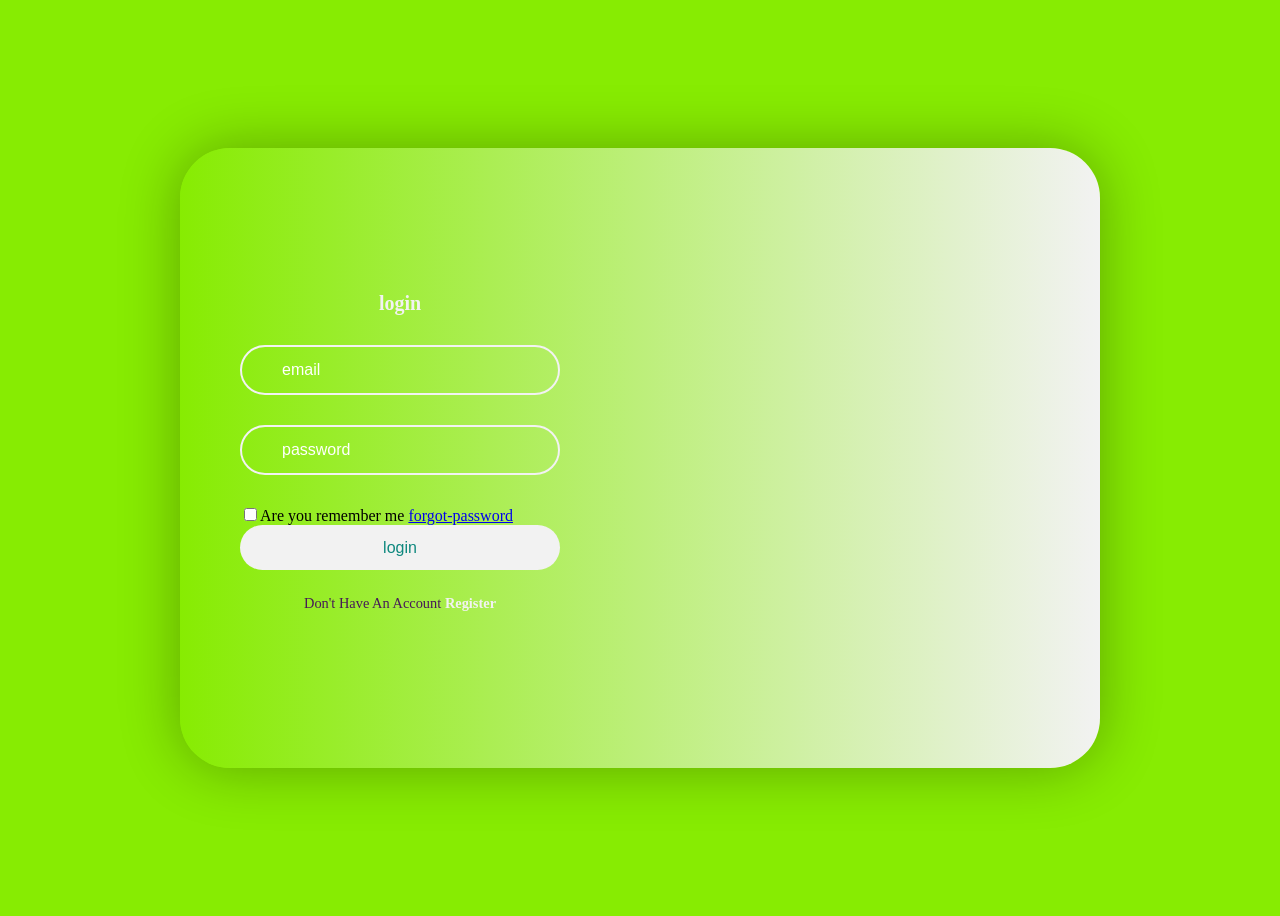
==== index.html @ 1cc5f58d "initial portfolio" ====
<html lang="en">
<head>
    <meta charset="UTF-8">
    <meta name="viewport" content="width=device-width, initial-scale=1.0">
    <meta http-equiv="X-UA-compatible" content="ie=edge">
    <title>form</title>
    <link rel="stylesheet" href="style.css">
    <link href='https://unpkg.com/boxicons@2.1.4/css/boxicons.min.css' rel="stylesheet">
</head>
<body>
   <div class="wrapper">
    <div class=" form-wrapper login">
    <form action=""> 
        <h1>login</h1>
        <div class="input-box">
            <span class="icon">
                <ion-icon name="mail"></ion-icon>
            </span>
            <input type="email" placeholder="email" required>
        </div>
         <div class="input-box">
            <span class="icon">
              <ion-icon name="lock-closed"></ion-icon>
                            </span>
            <input type="password" placeholder="password" required>
        </div>
        <div class="forgot-pass">
            <input type="checkbox">Are you remember me
            <a href="reset.html">     forgot-password</a>
        </div>
        <button type="submit" class="btn">login</button>
        <div class="register-link"> 
            <p>Don't Have An Account  <a href="#" onclick=" registerActive()">Register</a></p>
        </div>
    </form>
    </div>
    <div class="form-wrapper Register">
    <form action=""> 
        <h1>REGISTRATION</h1>
          <div class="input-box">
            <span class="icon">
                <ion-icon name="person"></ion-icon>
            </span>
            <input type="text" placeholder="full name" required>
        </div>

        <div class="input-box">
            <span class="icon">
                <ion-icon name="mail"></ion-icon>
            </span>
            <input type="email" placeholder="email" required>
        </div>
         <div class="input-box">
            <span class="icon">
              <ion-icon name="lock-closed"></ion-icon>
                            </span>
            <input type="password" placeholder="password" required>
        </div>

        <button type="submit" class="btn">Register</button>
        <div class="register-link"> 
            <p> Allredy I Have An Account <a href="#" onclick=" loginActive()">login</a></p>
           <abbr title="writen by sami ">@copywrite</abbr>
           
     </div>
   </form>
   </div>
   </div>
    <script src="script.js"></script>
</body>
</html>
---- style.css ----
@import url("https://fonts.googleapis.com/css2?family=poppins:wght@300,400,500,600,700,800,900&display=swap");
. {
    margin: 0;
    padding: 0;
    box-sizing: border-box;
    font-family:"poppins",sans-serif;
}
body {
    display: flex;
    justify-content: center;
align-items: center;
min-height: 100vh;
background: rgb(135, 236, 2);
background-size: cover;
background-position: center;
}

   .wrapper {
    position: relative;
    width: 800px;
    height: 500px;
    background: linear-gradient(90deg,rgb(135, 236, 2),#f2f2f2);
    border-radius: 50px;
    box-shadow: 0 0 60px rgba(0, 0, 0, 0.3);
    padding: 60px;
    display: -webkit-flex;
    align-items: center;
    overflow: hidden;
   }
.form-wrapper {
    z-index: 2;
}
.wrapper .form-wrapper.login {
   display: -moz-box;
}
.wrapper .form-wrapper.Register {
    position: absolute;
    margin-top: 15px;
transform: translateX(-400px);
transition: .7s ease-in-out;
}
.wrapper .form-wrapper.login {
transform: .7s ease-in-out;
transition-delay: .7s;

}

.wrapper.active .form-wrapper.Register {
    transition-delay: .7s;
    transform: translateX(0);
}
.wrapper.active .form-wrapper.login {
    transition-delay: 0s;
    transform: translateX(-400px);
}
 h1 {
    font-size: 20px;
    text-align: center;
    color: #f2f2f2;
}
 .input-box {
    position: relative;
    width: 320px;
    margin: 30px 0;
}
.input-box input{
     width: 100%;
    height: 50px;
    background-color: transparent;
    border: 2px solid #f2f2f2;
    outline: none;
    border-radius: 40px;
    font-size: 1em;
    color: #f2f2f2;
    padding: 0 20px 0 40px;
}
.input-box input::placeholder {
    color: #fff;
}
.input-box .icon {
    position: absolute;
    right: 20px;
    top: 50%;
    transform: translateY(-50%);
    font-size: 20px;

}
.remember-forgot {
    display: flex;
    justify-content: space-between;
    font-size: 14.5px;
    margin: -15px 0 15px;
}
.remember-forgot .input {
    accent-color: #fff;
    margin-right: 3px;
}
.remember-forgot a {
    color: #fff;
    text-decoration: none;
}
.remember-forgot a:hover {
    text-decoration: underline;

}
.btn {
      width: 100%;
    height: 45px;
    background: #f2f2f2;
    border: none;
    outline: none;
    border-radius: 40px;
    cursor: pointer;
    font-size: 1em;
    color: #0e887e;
    font-weight: 500;


}
  .register-link {
 font-size: .9em;
    text-align: center;
    margin: 25px 0;

 }
 .register-link p {
color: #471a57;
}
.register-link p a {
 color: #f2f2f2;
    text-decoration: none;
    font-weight: 600;

}
.register-link p a:hover {
    text-decoration: underline;
}
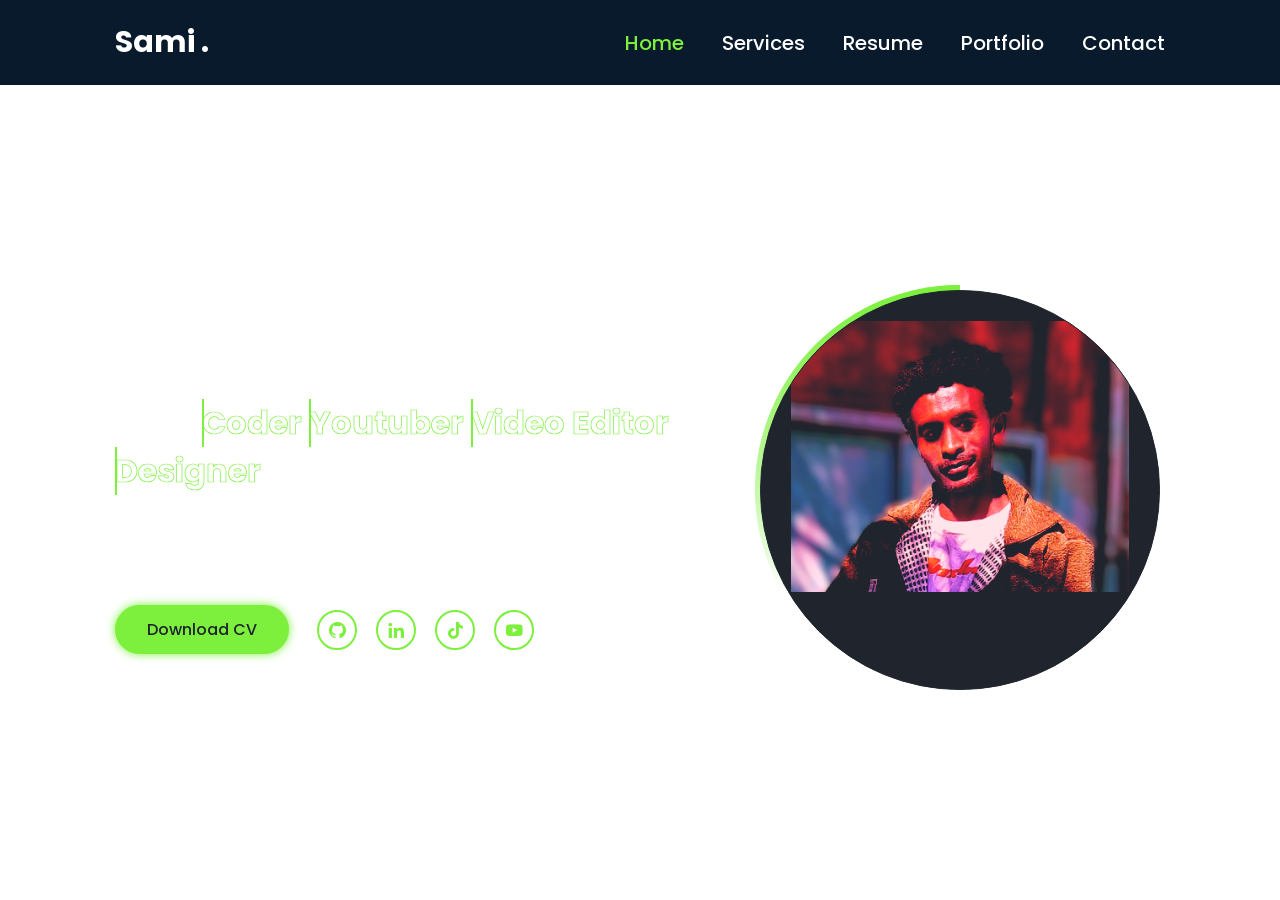
==== commit 6f3da03a: "move website files to repository" ====
--- a/index.html
+++ b/index.html
@@ -1,71 +1,493 @@
+<!DOCTYPE html>
 <html lang="en">
-<head>
-    <meta charset="UTF-8">
-    <meta name="viewport" content="width=device-width, initial-scale=1.0">
-    <meta http-equiv="X-UA-compatible" content="ie=edge">
-    <title>form</title>
-    <link rel="stylesheet" href="style.css">
-    <link href='https://unpkg.com/boxicons@2.1.4/css/boxicons.min.css' rel="stylesheet">
-</head>
-<body>
-   <div class="wrapper">
-    <div class=" form-wrapper login">
-    <form action=""> 
-        <h1>login</h1>
-        <div class="input-box">
-            <span class="icon">
-                <ion-icon name="mail"></ion-icon>
-            </span>
-            <input type="email" placeholder="email" required>
+    <head>
+        <meta charset="utf-8">
+        <meta http-equiv="X-UA-Compatabile" content="IE=edge">
+        <meta name="viewport" content="width=device-width, initial-scale=1.0"> 
+        <title>complete portfolio</title>
+        <link href='https://unpkg.com/boxicons@2.1.4/css/boxicons.min.css' rel='stylesheet'>
+        <link rel="stylesheet" href="final.css">
+
+         <link
+      rel="stylesheet"
+      href="https://unpkg.com/boxicons@2.1.4/css/boxicons.min.css"
+      />
+    </head>
+     <body>
+      
+        <header class="active">
+            <a href="#" class="logo">Sami .</a>
+            <i class='bx bx-menu' id="menu-icon"></i>
+            <nav>
+                <a href="#" class="active">Home</a>
+                 <a href="#">Services</a>
+                 <a href="#">Resume</a>
+                 <a href="#">Portfolio</a>
+                   <a href="#">Contact</a> 
+            </nav>
+        </header>
+        <!--bars background -->
+        <div class="bars-box">
+          <div class="bar" style="--i:6;"></div>
+          <div class="bar" style="--i:5;"></div> 
+          <div class="bar" style="--i:4;"></div> 
+          <div class="bar" style="--i:3;"></div> 
+          <div class="bar" style="--i:2;"></div>
+          <div class="bar" style="--i:1;"></div>    
         </div>
-         <div class="input-box">
-            <span class="icon">
-              <ion-icon name="lock-closed"></ion-icon>
-                            </span>
-            <input type="password" placeholder="password" required>
-        </div>
-        <div class="forgot-pass">
-            <input type="checkbox">Are you remember me
-            <a href="reset.html">     forgot-password</a>
-        </div>
-        <button type="submit" class="btn">login</button>
-        <div class="register-link"> 
-            <p>Don't Have An Account  <a href="#" onclick=" registerActive()">Register</a></p>
-        </div>
-    </form>
-    </div>
-    <div class="form-wrapper Register">
-    <form action=""> 
-        <h1>REGISTRATION</h1>
-          <div class="input-box">
-            <span class="icon">
-                <ion-icon name="person"></ion-icon>
-            </span>
-            <input type="text" placeholder="full name" required>
-        </div>
-
-        <div class="input-box">
-            <span class="icon">
-                <ion-icon name="mail"></ion-icon>
-            </span>
-            <input type="email" placeholder="email" required>
-        </div>
-         <div class="input-box">
-            <span class="icon">
-              <ion-icon name="lock-closed"></ion-icon>
-                            </span>
-            <input type="password" placeholder="password" required>
-        </div>
-
-        <button type="submit" class="btn">Register</button>
-        <div class="register-link"> 
-            <p> Allredy I Have An Account <a href="#" onclick=" loginActive()">login</a></p>
-           <abbr title="writen by sami ">@copywrite</abbr>
-           
-     </div>
-   </form>
-   </div>
-   </div>
-    <script src="script.js"></script>
-</body>
+
+        <!-- home section --->
+
+         <section class="home active">
+           <div class="home-detail">
+            <h1>SAMUEL SOLOMON</h1>
+            <h2>I'm a 
+                 <span style="--i:4;" data-text="Coder">Coder</span>
+                 <span style="--i:3;" data-text="Youtuber">Youtuber</span>
+                 <span style="--i:2;" data-text="Video Editor">Video Editor</span>
+                 <span style="--i:1;" data-text="Designer">Designer</span>
+            </h2>
+            <p> I Design and Build simple, clear, and user friendly
+                 websites using modern web technologies. 
+               I am passionate about learning web Development and improving
+                 my Skill by creating real projects.
+            </p> 
+
+            <!--botton section-->
+
+            <div class="btn-form">
+                <a href="#" class="btn">Download CV</a>
+             <div class="form">
+                <a href="github.com"><i class='bx bxl-github'></i></a>
+                <a href="#"><i class='bx bxl-linkedin'></i></a>
+                <a href="https://www.tiktok.com/@samitech37"><i class='bx bxl-tiktok'></i></a>
+                <a href="#"><i class='bx bxl-youtube'></i></a>
+            </div>
+           </div> 
+           </div>
+
+           <div class="home-img">
+            <div class="img-box">
+                <div class="img-item">
+                    <img src="my profile photo.png" alt="">
+                        
+                </div>
+            </div>
+           </div>
+         </section>
+
+         <!--services section-->
+         <section class="Services">
+         <h2 class="heading"> My <span>Services</span></h2>
+         <div class="services-container">
+            <div class="services-box">
+                <div class="icon">
+                    <i class='bx bx-code-alt'></i>
+                <a href="#"><i class="bx bx-arrow-back"></i></a>
+                </div>
+                <h3>Web Development</h3>
+                <p> I am a passionate web Developer and Frontend Developer focused on
+          building clean and user friendly websites. <br> I enjoy learning new
+          technologies every day and i improve my coding Skill day to day
+                </p>
+            </div>
+
+            <div class="services-box">
+                <div class="icon">
+                    <i class="bx bxs-paint"></i>
+                    <a href="#"><i class="bx bx-arrow-back"></i></a>
+                </div>
+                <h3>UI/UX Design</h3>
+                <p> I am a passionate UI/UX focused on
+          building clean and user friendly websites. <br> I enjoy learning new
+          technologies every day and i improve my coding Skill day to day
+                </p>
+            </div>
+
+              <div class="services-box">
+                <div class="icon">
+                    <i class="bx bx-palette"></i>
+                    <a href="#"><i class="bx bx-arrow-back"></i></a>
+                </div>
+                <h3>Graphic Design</h3>
+                <p> I am a passionate Graphic Design focused on
+          building clean and user friendly websites. <br> I enjoy learning new
+          technologies every day and i improve my coding Skill day to day
+                </p>
+            </div>
+              <div class="services-box">
+                <div class="icon">
+                    <i class="bx bx-trending-up"></i>
+                    <a href="#"><i class="bx bx-arrow-back"></i></a>
+                </div>
+                <h3>SEO</h3>
+                <p> I am a passionate On new focused on
+          building clean and user friendly websites. <br> I enjoy learning new
+          technologies every day and i improve my coding Skill day to day
+                </p>
+            </div>
+              <div class="services-box">
+                <div class="icon">
+                    <i class="bx bxs-slideshow"></i>
+                    <a href="#"><i class="bx bx-arrow-back"></i></a>
+                </div>
+                <h3>Video Editing</h3>
+                <p> I am a passionate with in best video editor focused on
+          building clean and user friendly websites. <br> I enjoy learning new
+          technologies every day and i improve my coding Skill day to day
+                </p>
+            </div>
+              <div class="services-box">
+                <div class="icon">
+                    <i class="bx bx-camera"></i>
+                    <a href="#"><i class="bx bx-arrow-back"></i></a>
+                </div>
+                <h3>Photography</h3>
+                <p> I am a passionate by photo grapher focused on
+          building clean and user friendly websites. <br> I enjoy learning new
+          technologies every day and i improve my coding Skill day to day
+                </p>
+            </div>
+
+         </div>
+         </section>
+         <!--resume section-->
+         <section class="Resume">
+            <div class="resume-container">
+                <div class="resume-box">
+                    <h2>Wy Hire Me</h2>
+                    <p>----------===================
+                        -------------===================
+                    </p>
+                    <button class="resume-btn active">Experience</button>
+                     <button class="resume-btn">Education</button>
+                      <button class="resume-btn">Skills</button>
+                       <button class="resume-btn">About Me</button>
+                </div>
+
+                <div class="resume-box">
+                    <div class="resume-detail Experience active">
+                        <h2 class="heading">My <span>Experience</span></h2>
+                        <p class="desc">((((((((((((((((((((((((((((((((((((((((((((</p>
+                        <div class="resume-list">
+                            <div class="resume-item">
+                                <p class="year">2016-present</p>
+                                <h3>Frontend Developer</h3>
+                                <p class="company">Abc corp</p>
+                                <p> I am a passionate web Developer and Frontend Developer focused on
+                                       building clean and user friendly websites. 
+                                    I enjoy learning new technologies every day and i improve my coding Skill day to day</p>
+                            </div>
+
+                             <div class="resume-item">
+                                <p class="year">2017-2018</p>
+                                <h3>Full Stack Developer</h3>
+                                <p class="company">Google/p>
+                                <p>@@@@@@@@@@@@@@@@@@@@@@@@@@@@@@@@@@@</p>
+                            </div>
+
+                             <div class="resume-item">
+                                <p class="year">2018-present</p>
+                                <h3>Backend Developer</h3>
+                                <p class="company">youtube</p>
+                                <p>@@@@@@@@@@@@@@@@@@@@@@@@@@@@@@@@@@@</p>
+                            </div>
+
+                             <div class="resume-item">
+                                <p class="year">2017-2018</p>
+                                <h3>UI/UX Designer</h3>
+                                <p class="company">Abc inc</p>
+                                <p>@@@@@@@@@@@@@@@@@@@@@@@@@@@@@@@@@@@</p>
+                            </div>
+
+                             <div class="resume-item">
+                                <p class="year">2017-present</p>
+                                <h3>Video Editor</h3>
+                                <p class="company">youtube</p>
+                                <p>@@@@@@@@@@@@@@@@@@@@@@@@@@@@@@@@@@@</p>
+                            </div>
+                        </div>
+                    </div>
+
+                     <div class="resume-detail Education">
+                        <h2 class="heading">My <span>Education</span></h2>
+                        <p class="desc">((((((((((((((((((((((((((((((((((((((((((((</p>
+                        <div class="resume-list">
+                            <div class="resume-item">
+                                <p class="year">2017</p>
+                                <h3>Programming Course</h3>
+                                <p class="company">Dire dawa University</p>
+                                <p>#########################################</p>
+                            </div>
+                             <div class="resume-item">
+                                <p class="year">2017</p>
+                                <h3>Web Development bootcamp</h3>
+                                <p class="company">Online Course</p>
+                                <p>#########################################</p>
+                            </div>
+                             <div class="resume-item">
+                                <p class="year">2018</p>
+                                <h3>Certified Programming</h3>
+                                <p class="company">Online Course</p>
+                                <p>#########################################</p>
+                            </div>
+                             <div class="resume-item">
+                                <p class="year">2015-present</p>
+                                <h3>Bachelor of Softwere Enginering</h3>
+                                <p class="company">Dire dawa University</p>
+                                <p>#########################################</p>
+                            </div>
+                        </div>
+                    </div>
+                     <div class="resume-detail Skills">
+                        <h2 class="heading">My <span>Skills</span></h2>
+                        <p class="desc">((((((((((((((((((((((((((((((((((((((((((((</p>
+                        <div class="resume-list">
+                            <div class="resume-item">
+                                  <i class="bx bxl-html5"></i>
+                                <span>HTML</span>
+                            </div>
+                            <div class="resume-item">
+                                <i class='bx bxl-css3'></i>
+                                <span>CSS</span>
+                            </div>
+                            <div class="resume-item">
+                                 <i class="bx bxl-javascript"></i>
+                                <span>JavaScript</span>
+                            </div>
+                            <div class="resume-item">
+                                 <i class='bx bxl-react'></i>
+                                <span>React.js</span>
+                            </div>
+                            <div class="resume-item">
+                                 <i class='bx bxl-tailwind-css'></i>
+                                <span>Tailwind CSS</span>
+                            </div>
+                            <div class="resume-item">
+                                 <i class='bx bxl-mongodb'></i>
+                                <span>mongoDB</span>
+                            </div>
+                            <div class="resume-item">
+                                 <i class='bx bxl-nodejs'></i>
+                                <span>Node.js</span>
+                            </div>
+                            <div class="resume-item">
+                                 <i class="bx bxl-vuejs"></i>
+                                <span>Vue.js</span>
+                            </div>
+                        </div>
+                    </div>
+                     <div class="resume-detail about">
+                        <h2 class="heading">About <span>Me</span></h2>
+                        <p class="desc">((((((((((((((((((((((((((((((((((((((((((((</p>
+                        <div class="resume-list">
+                             <div class="resume-item">
+                                <p>Name <span>Samuel Solomon</span></p>
+                            </div>
+                             <div class="resume-item">
+                                <p>Gender <span>Male</span></p>
+                            </div>
+                             <div class="resume-item">
+                                <p>Age <span>22 year</span></p>
+                            </div>
+                             <div class="resume-item">
+                                <p>Status <span>Single(not married)</span></p>
+                            </div>
+                             <div class="resume-item">
+                                <p>City <span>Adis Ababa</span></p>
+                            </div>
+                             <div class="resume-item">
+                                <p>Nationality <span>Ethiopian </span></p>
+                            </div>
+                             <div class="resume-item">
+                                <p>Experience <span>2+ year</span></p>
+                            </div>
+                             <div class="resume-item">
+                                <p>Full time <span>Available</span></p>
+                            </div>
+                             <div class="resume-item">
+                                <p>Freelance <span>Available</span></p>
+                            </div>
+                             <div class="resume-item">
+                                <p>Phone <span>+251937868247</span></p>
+                            </div>
+                             <div class="resume-item">
+                                <p>Email <span>Samuelsolomon1773@gmail.com</span></p>
+                            </div>
+                             <div class="resume-item">
+                                <p>Languages <span>English, Amharic, Oromic etc</span></p>
+                            </div>
+                        </div>
+                    </div>
+
+                </div>
+            </div>
+
+         </section>
+
+         <!--portifolio section-->
+         <section class="portfolio ">
+            <h2 class="heading">Latest <span>Project</span></h2>
+            <div class="portfolio-container">
+                <div class="portfolio-box">
+                    <div class="portfolio-detail active">
+                        <p class="numb">01</p>
+                        <h3>Frontend Project</h3>
+                        <p>$$$$$$$$$$$$$$$$$$$$$$$</p>
+                        <div class="tech">
+                            <p>HTML, CSS, JavaScript</p>
+                        </div>
+                        <div class="live-github">
+                            <a href="#"><i class='bx bx-arrow-back'></i><span>Live Project</span></a>
+                            <a href="#"><i class='bx bxl-github'></i><span>Github Repository</span></a>
+                        </div>
+                        </div>
+
+                     <div class="portfolio-detail">
+                        <p class="numb">02</p>
+                         <h3>full Stack</h3>
+                        <p>$$$$$$$$$$$$$$$$$$$$$$$</p>
+                        <div class="tech">
+                            <p>mongoDB, Express.js, React.js, Node.js</p>
+                        </div>
+                        <div class="live-github">
+                            <a href="#"><i class='bx bx-arrow-back'></i><span>Live Project</span></a>
+                            <a href="#"><i class='bx bxl-github'></i><span>Github Repository</span></a>
+                        </div>
+                    </div>
+
+                     <div class="portfolio-detail">
+                        <p class="numb">03</p>
+                         <h3>Frontend Project</h3>
+                        <p>$$$$$$$$$$$$$$$$$$$$$$$</p>
+                        <div class="tech">
+                            <p>React.js, Tailwind CSS/p>
+                        </div>
+                        <div class="live-github">
+                            <a href="#"><i class='bx bx-arrow-back'></i><span>Live Project</span></a>
+                            <a href="#"><i class='bx bxl-github'></i><span>Github Repository</span></a>
+                        </div>
+                    </div>
+ 
+                     <div class="portfolio-detail">
+                        <p class="numb">04</p>
+                         <h3>full Stack Project</h3>
+                        <p>$$$$$$$$$$$$$$$$$$$$$$$</p>
+                        <div class="tech">
+                            <p>mongoDB, Express.js, Angular.js, Node.js</p>
+                        </div>
+                        <div class="live-github">
+                            <a href="#"><i class='bx bx-arrow-back'></i><span>Live Project</span></a>
+                            <a href="#"><i class='bx bxl-github'></i><span>Github Repository</span></a>
+                        </div>
+                    </div>
+
+                     <div class="portfolio-detail">
+                        <p class="numb">05</p>
+                         <h3>Frontend Project</h3>
+                        <p>$$$$$$$$$$$$$$$$$$$$$$$</p>
+                        <div class="tech">
+                            <p>Vue.js, Tailwind CSS</p>
+                        </div>
+                        <div class="live-github">
+                            <a href="#"><i class='bx bx-arrow-back'></i><span>Live Project</span></a>
+                            <a href="#"><i class='bx bxl-github'></i><span>Github Repository</span></a>
+                        </div>
+                    </div>
+
+                     <div class="portfolio-detail">
+                        <p class="numb">06</p>
+                         <h3>Full Stack Project</h3>
+                        <p>$$$$$$$$$$$$$$$$$$$$$$$</p>
+                        <div class="tech">
+                            <p>mongoDB, Express.js, Vue.js, Node.js</p>
+                        </div>
+                        <div class="live-github">
+                            <a href="#"><i class='bx bx-arrow-back'></i><span>Live Project</span></a>
+                            <a href="#"><i class='bx bxl-github'></i><span>Github Repository</span></a>
+                        </div>
+                    </div>
+                </div>
+                </div>
+                <div class="portfolio-box">
+
+                    <div class="portfolio-carousel">
+                        <div class="img-slide">
+                            <div class="img-item">
+                                <img src="my logo .png" alt="">
+                            </div>
+                            <div class="img-item">
+                                <img src="my logo .png" alt="">
+                            </div>
+                            <div class="img-item">
+                                <img src="my logo .png" alt="">
+                            </div>
+                            <div class="img-item">
+                                <img src="my logo .png" alt="">
+                            </div>
+                            <div class="img-item">
+                                <img src="my logo .png" alt="">
+                            </div>
+                            <div class="img-item">
+                                <img src="my logo .png" alt="">
+                            </div>
+                        </div>
+                    </div>
+                    <div class="navigation">
+                     <button class="arrow-left  disabled"><i class='bx bx-chevron-left'></i></button>
+                     <button class="arrow-right"><i class='bx bx-chevron-right'></i></button>   
+                    </div>
+                </div>
+            </div>
+         </section>
+
+         <!--contact section-->
+         <section class="Contact">
+            <div class="contact-container">
+                <div class="contact-box">
+                    <h2>Let's work Together</h2>
+                    <p class="desc">%%%%%%%%%%%%%%%%%%%%%%%%%
+                        %%%%%%%%%%%%%%%%%%%%%%%%% </p>
+                        <div class="contact-detail">
+                                <i class='bx bxs-phone'></i>
+                                 <div class="detail">
+                                <p>Phone</p>
+                                <p>(+251) 937 868 247</p>
+                            </div>
+                        </div>
+                          <div class="contact-detail">
+                          <i class='bx bxs-envelope'></i>
+                              <div class="detail"> 
+                                <p>Email</p>
+                                <p>Samuelsolomon1773@gmail.com</p>
+                            </div>
+                        </div>
+                         <div class="contact-detail">
+                                <i class='bx bxs-map'></i>
+                                <div class="detail"> 
+                                    <p>Address</p>
+                                <p>Sagure 01</p>
+                            </div>
+                        </div>
+                </div>
+                <div class="contact-box">
+                   <form action="">
+                    <h2 class="heading">Contact <span>Me!</span></h2>
+                    <div class="field-box">
+                        <input type="text" placeholder="Full Name" required>
+                        <input type="text" placeholder="Email Address" required>
+                        <input type="text" placeholder="Phone Number" required>
+                        <input type="text" placeholder="Email Subject" required>
+                        <textarea name="" id="" placeholder="Your Message" required></textarea>
+                    </div>
+                    <button type="submit" class="btn">Send Message </button>
+                   </form>
+                </div>
+            </div>
+         </section>
+
+         <!--custom js-->
+         <script src="final.js"></script>
+    </body>
+
 </html>
--- a/final.css
+++ b/final.css
@@ -0,0 +1,902 @@
+@import url('https://fonts.googleapis.com/css2?family=poppins::wght@400;500;700&display=swap');
+* {
+    margin: 0;
+    padding: 0;
+    box-sizing: border-box;
+    text-decoration: none;
+    border: none;
+    outline: none;
+    font-family: "poppins",sans-serif;
+}
+:root {
+    --bg-color: #1f242d;
+    --second-bg-color:#323946;
+    --main-color:#7cf03d;
+    --white-color:#fff;
+    --disabled-color:#fff3;
+
+}
+html {
+    font-size: 62.5%;
+
+}
+body {
+    color: var(--white-color );
+}
+header {
+    position: fixed;
+    top: 0;
+    left: 0;
+    width: 100%;
+    padding: 2rem 9%;
+     background: #081a2b;
+     display: flex;
+     justify-content: space-between;
+     align-items: center;
+     z-index: 100;
+     visibility: hidden;
+     opacity: 0;
+}
+header.active {
+    animation: show-header 1.5s linear forwards;
+    animation-delay: 1.2s;
+
+}
+@keyframes show-header {
+    100% {
+    visibility: visible;
+    opacity: 1;
+    
+    }
+
+}
+.logo {
+    font-size: 3rem;
+    color: var(--white-color);
+    font-weight: 700;
+
+}
+nav a {
+    font-size: 2rem;
+    color: var(--white-color);
+    font-weight:500 ;
+    margin-left: 3.5rem;
+    transition: .5s;
+}
+
+nav a:hover,
+nav a.active {
+color: var(--main-color);
+
+
+}
+
+#menu-icon {
+ font-size: 4rem;
+display: none;
+}
+.bars-box {
+    position: absolute;
+    width: 100%;
+    height: 100%;
+    display: flex;
+
+}
+.bars-box .bar {
+    width: 100%;
+    height: 100%;
+    background: #081a2b;
+    animation: hide-bars .5s ease-in-out both;
+    animation-delay: calc(.1s * var(--i));
+}
+
+@keyframes hide-bars {
+    0% {
+        transform: translateY(0);
+    }
+    100% {
+        transform: translateY(-100%);
+    }
+}
+.bars-box.active .bar {
+animation: show-bars .5s ease-in-out both;
+animation-delay: calc(.1s * var(--i));
+}
+
+@keyframes show-bars {
+    0% {
+        transform: translateY(-100%);
+    }
+    100% {
+        transform: translateY(0);
+    }
+}
+
+section {
+    position: absolute;
+    width: 100%;
+    height: 100%;
+    padding: 10rem 9% 2rem;
+    visibility: hidden;
+    opacity: 0;
+    overflow: hidden;
+
+
+
+}
+
+section.active {
+   animation: show-content 1.5s linear forwards;
+   animation-delay: 1.6s;
+}
+
+@keyframes show-content {
+    100% {
+ visibility: visible;
+    opacity: 1;
+    overflow: auto;
+ }
+}
+.home {
+    display: flex;
+    align-items: center;
+    gap: 5rem;
+
+}
+.home-detail h1 {
+    font-size: 55px;
+}
+.home-detail h2 {
+    display: inline-block;
+    font-size: 32px;
+    margin-top: -10px;
+}
+.home-detail h2 span {
+    position: relative;
+    display: inline-block;
+    color: transparent;
+    -webkit-text-stroke: .07rem var(--main-color);
+    animation: display-text 16s linear infinite ;
+    animation-delay: calc(-4s * var(--i));
+
+}
+@keyframes display-text {
+    25%, 100% {
+        display: none;
+
+    }
+
+    
+}
+.home-detail h2 span::before {
+    content: attr(data-text);
+    position: absolute;
+    width: 0;
+    border-right: .2rem solid var(--main-color);
+    color: var(--main-color);
+    white-space: nowrap;
+    overflow: hidden;
+    animation: fill-text 4s linear infinite;
+
+}
+@keyframes fill-text {
+    10%, 100% {
+        width: 0;
+
+    }
+    70%,
+ 90% {
+        width: 100%;
+    }
+    
+}
+.home-detail p {
+    font-size: 1.6rem;
+    margin: 1rem 0 2.5rem;
+
+}
+.home-detail .btn-form {
+display: flex;
+align-items: center;
+}
+.btn {
+    display: inline-block;
+    padding: 1rem 3rem;
+    background: var(--main-color);
+    border: .2rem solid var(--main-color);
+    border-radius: 4rem;
+    box-shadow: 0 0 1rem var(--main-color);
+    font-size: 1.6rem;
+    color: var(--bg-color);
+    font-weight: 500;
+    transition: .5s;
+}
+.btn:hover {
+background: transparent;
+color: var(--main-color); 
+box-shadow: none;
+}
+.home-detail .btn-form .form {
+    margin-left: 2rem;
+
+}
+.home-detail .btn-form .form a {
+    display: inline-flex;
+    padding: .8rem;
+    border: .2rem solid var(--main-color);
+    border-radius: 50%;
+    font-size: 2rem;
+    color: var(--main-color);
+    margin: 0 .8rem;
+    transition: .5s;
+}
+.home-detail .btn-form .form a:hover {
+background: var(--main-color);
+color: var(--bg-color);
+box-shadow: 0 0 1rem var(--main-color);
+
+}
+.home-img .img-box {
+    position: relative;
+    width: 32vw;
+    height: 32vw;
+    border-radius: 50%;
+    padding: .5rem;
+    display: flex;
+    justify-content: center;
+    align-items: center;
+    overflow: hidden;
+
+}
+
+.home-img .img-box::before,
+.home-img .img-box::after {
+    content: ' ';
+    position: absolute;
+    width: 50rem;
+    height: 50rem;
+    background: conic-gradient(transparent, transparent, transparent, var(--main-color));
+    transform: rotate(0deg);
+    animation: rotate-border 10s linear infinite;
+
+}
+.home-img .img-box::after {
+    animation-delay: -5s;
+}
+@keyframes rotate-border {
+    100% {
+        transform: rotate(360deg);
+    }
+    
+}
+.home-img .img-box .img-item {
+    position: relative;
+    width: 100%;
+    height: 100%;
+    background: var(--bg-color);
+    border-radius: 50%;
+    border: .01rem solid var(--bg-color);
+    display: flex;
+    justify-content: center;
+    z-index: 1;
+    overflow: hidden;
+
+
+}
+ .home-img .img-box .img-item img {
+    position: absolute;
+    top: 3rem;
+    display: block;
+    width: 85%;
+    object-fit: cover;
+    mix-blend-mode: lighten;
+
+
+ }
+
+ .heading {
+    font-size: 4.5rem;
+    text-align: center;
+    margin-bottom: 2rem;
+
+ }
+
+ .heading span {
+    color: var(--main-color);
+
+
+}
+.services-container {
+    display: grid;
+    grid-template-columns: repeat(auto-fit, minmax(30rem, 1fr));
+    gap: 2rem;
+
+}
+.services-container .services-box {
+    padding: 3rem 2.5rem;
+    background: var(--second-bg-color);
+    border: .2rem solid var(--second-bg-color);
+    border-radius: 1rem;
+    transition: .5s;
+
+}
+
+.services-container .services-box:hover {
+    border-color: var(--main-color);
+    transform: scale(1.02);
+    
+}
+
+.services-box .icon {
+    display: flex;
+    justify-content: space-between;
+    align-items: center;
+
+}
+.services-box .icon i {
+    font-size: 4.5rem;
+
+}
+
+.services-box:hover .icon  :not(a i) {
+    color: var(--main-color);
+
+}
+
+.services-box .icon a {
+    display: inline-flex;
+    background: var(--white-color);
+    border-radius: 50%;
+    padding: 1rem;
+    transition: .5s;
+}
+
+.services-box:hover .icon a {
+    background: var(--main-color);
+
+}
+.services-box .icon a i {
+    font-size: 3rem;
+    color: var(--bg-color);
+    transform: rotate(225deg);
+
+}
+.services-box .icon a:hover i {
+    transform: rotate(180deg);
+}
+.services-box h3 {
+    font-size: 3rem;
+    margin: .5rem 0 2rem;
+
+}
+
+.services-box:hover h3 {
+color: var(--main-color);
+
+}
+.services-box p {
+    font-size: 1.6rem;
+
+}
+
+.resume-container {
+    display: grid;
+    grid-template-columns: 1fr 2fr;
+    gap: 5rem;
+
+}
+.resume-box h2 {
+    font-size: 4.5rem;
+
+}
+.resume-box p {
+    font-size: 1.6rem;
+
+}
+.resume-box .desc {
+    margin: 2rem 0 2.5rem ;
+}
+.resume-box .resume-btn {
+    width: 100%;
+    height: 5.3rem;
+    background: var(--second-bg-color);
+    border: .2rem solid var(--second-bg-color);
+    font-size: 1.6rem;
+    color: var(--white-color);
+    font-weight: 500;
+    margin-bottom: 2rem;
+    border-radius: .8rem;
+    cursor: pointer;
+
+}
+
+.resume-box .resume-btn.active {
+    border-color: var(--main-color);
+    color: var(--main-color);
+
+}
+.resume-detail {
+    display: none;
+}
+.resume-detail.active {
+  display: block;  
+}
+.resume-box .heading {
+    font-size: 3.5rem;
+    text-align: left;
+}
+
+.resume-list {
+    display: grid;
+    grid-template-columns: repeat(auto-fit, minmax(30rem, 1fr));
+    gap: 2rem;
+    height: 45rem;
+    overflow: auto;
+
+}
+
+.resume-list::-webkit-scrollbar {
+    width: .7rem;
+
+}
+
+.resume-list::-webkit-scrollbar-thumb {
+    background: transparent;
+    border-radius: 1rem;
+
+
+}
+.resume-list:hover::-webkit-scrollbar-thumb {
+    background: var(--main-color);
+}
+
+.resume-list .resume-item {
+    background: var(--second-bg-color);
+    border-radius: .8rem;
+    padding: 3rem 2.5rem;
+    height: calc((45rem - 2rem) / 2);
+    display: flex;
+    flex-direction: column;
+    justify-content: center;
+
+}
+.resume-list .year {
+    color: var(--main-color);
+
+}
+
+.resume-item h3 {
+    font-size: 2.2rem;
+
+}
+
+.resume-item .company {
+    position: relative;
+    margin-left: 2rem;
+    margin-bottom: 2rem;
+
+}
+.resume-item .company::before {
+    content: '';
+    position: absolute;
+    top: 50%;
+    transform: translateY(-50%);
+    padding: .5rem;
+    background: var(--main-color);
+    border-radius: 50%;
+    margin-left: -2rem;
+
+}
+
+.resume-detail.Skills .resume-list {
+    grid-template-columns: repeat(auto-fit, minmax(15rem, 1fr));
+    height: auto;
+    overflow: visible;
+
+}
+.resume-detail.Skills .resume-item {
+    position: relative;
+    align-items: center;
+    height: auto;
+
+
+}
+.resume-detail.Skills .resume-item i {
+    font-size: 8.5rem;
+transition: .5s;
+
+}
+.resume-detail.Skills .resume-item:hover i {
+
+    color: #c95d2e
+}
+.resume-detail.Skills .resume-item span {
+    position: absolute;
+    top: -20%;
+    background: var(--white-color);
+    color: var(--bg-color);
+    font-size: 1.6rem;
+    padding: .5rem 1rem;
+    pointer-events: none;
+    opacity: 0;
+    transform: scale(.9);
+    transition: .2s;
+
+}
+.resume-detail.Skills .resume-item:hover span {
+top: -25%;
+opacity: 1;
+transform: scale(1);
+
+}
+
+.resume-detail.about .resume-list {
+    height: auto;
+    grid-template-columns: repeat(auto-fit,minmax(25rem, 1fr));
+}
+
+.resume-detail.about .resume-item {
+    height: auto;
+    padding: 0 0 .5rem;
+    background: transparent;
+}
+.resume-detail.about .resume-item p {
+    
+    color: var(--main-color);
+}
+.resume-detail.about .resume-item p span {
+    color: var(--white-color);
+    margin-left: 1rem;
+    font-size: 1.8rem;
+
+}
+
+.portfolio-container {
+    display: grid;
+    grid-template-columns: repeat(2, 1fr);
+    gap: 3rem;
+
+
+}
+
+.portfolio-detail {
+    display: none;
+
+}
+.portfolio-detail.active {
+    display: block;
+
+}
+
+.portfolio-box .numb {
+    font-size: 8rem;
+    -webkit-text-stroke: .07rem var(--white-color);
+    color: transparent;
+    line-height: 1;
+
+}
+
+.portfolio-box h3 {
+    font-size: 3.5rem;
+    margin: .8rem 0 2rem;
+
+}
+.portfolio-box p {
+    font-size: 1.6rem;
+
+}
+
+.portfolio-box .tech {
+    margin: 2rem 0;
+    color: var(--main-color);
+    border-bottom: .1rem solid var(--white-color);
+    padding: 2rem;
+
+}
+
+.portfolio-box .live-github a {
+    position: relative;
+    display: inline-flex;
+    padding: 1.3rem;
+    font-size: 3rem;
+    color: var(--white-color);
+    border-radius: 50%;
+    background: var(--second-bg-color);
+    transition: .5s;
+
+}
+.portfolio-box .live-github a:hover {
+    color: var(--main-color);
+
+}
+.portfolio-box .live-github a:first-child {
+    margin-right: 1.5rem;
+
+}
+
+.portfolio-box .live-github a:first-child i {
+    transform: rotate(135deg);
+
+}
+
+.portfolio-box .live-github a span {
+    position: absolute;
+    top: -60%;
+    left: 50%;
+    transform: translateX(-50%) scale(.9);
+    font-size: 1.6rem;
+    white-space: nowrap;
+    padding: .5rem 1rem;
+    border-radius: .6rem;
+    pointer-events: none;
+    background: var(--white-color);
+    color: var(--bg-color);
+    opacity: 0;
+
+
+
+}
+.portfolio-box .live-github a:hover span {
+    top: -70%;
+    opacity: 1;
+    transform: translateX(-50%) scale(1);
+}
+.portfolio-box .portfolio-carousel {
+    width: 100%;
+    height: 45rem;
+    border-radius: 1rem;
+    overflow: hidden;
+    
+}
+.portfolio-carousel .img-slide {
+   display: grid; 
+   grid-auto-flow: column;
+   grid-auto-columns: 100%;
+   gap: 2rem;
+   height: inherit;
+   transition: .5s;
+
+}
+.portfolio-carousel .img-item {
+    height: inherit;
+
+}
+.portfolio-carousel .img-item img {
+    display: block;
+    width: 100%;
+    height: 100%;
+    object-fit: cover;
+    border-radius: 1rem;
+
+}
+.portfolio-box .navigation {
+text-align: right;
+margin-top: 2rem;
+
+} 
+.portfolio-box .navigation button {
+    display: inline-flex;
+    padding: .4rem;
+    background: var(--second-bg-color);
+    border: .2rem solid var(--main-color);
+    border-radius: .6rem;
+    font-size: 4rem;
+    color: var(--main-color);
+    cursor: pointer;
+
+
+} 
+.portfolio-box .navigation button.disabled {
+    border-color: var(--second-bg-color);
+    color: var(--disabled-color);
+}
+.portfolio-box .navigation .arrow-right {
+    margin-left: 1.5rem;
+
+}
+.contact-container {
+    display: grid;
+    grid-template-columns: 1fr 1.3fr;
+    gap: 3rem;
+}
+
+.contact-container .contact-box:first-child {
+    align-self: center;
+}
+.contact-box h2 {
+    font-size: 4.5rem;
+
+}
+.contact-box p {
+    font-size: 1.6rem;
+
+}
+
+.contact-box .desc {
+    margin: 1.5rem 0 2.5rem;
+}
+.contact-box .contact-detail {
+    display: flex;
+    align-items: center;
+    margin: 2rem 0;
+}
+.contact-detail i {
+    display: inline-flex;
+    background: var(--second-bg-color);
+    color: var(--main-color);
+    font-size: 3rem;
+    padding: 1.2rem;
+    border-radius: .6rem;
+    margin-right: 1.5rem;
+}
+.contact-detail .detail p:first-child {
+    color: var(--main-color);
+
+}
+.contact-box form {
+    background: var(--second-bg-color);
+    padding: 2.5rem 3.5rem 3.5rem;
+    border-radius: 1rem;
+    text-align: center;
+
+}
+.contact-box .heading {
+    font-size: 3.5rem;
+
+}
+
+.contact-box .field-box {
+    display: grid;
+    grid-template-columns: repeat(2, 1fr);
+    gap: 2rem;
+}
+
+.contact-box .field-box input,
+.contact-box .field-box textarea {
+    padding: 1.5rem;
+    background: var(--bg-color);
+    border: .15rem solid var(--bg-color);
+    border-radius: .6rem;
+    font-size: 1.6rem;
+    color: var(--white-color);
+
+
+}
+.contact-box .field-box textarea {
+    grid-column: 1 / -1;
+    height: 26rem;
+    resize: none;
+
+}
+.contact-box .field-box input:focus
+.contact-box .field-box textarea:focus {
+    border-color: var(--main-color);
+}
+
+.contact-box .btn {
+    margin-top: 2rem;
+    cursor: pointer;
+}
+
+/* breakpoints */
+@media screen and (max-width: 1200px) {
+    html {
+        font-size: 55%;
+
+    }
+}
+
+@media screen and (max-width: 992x) {
+    header {
+        padding: 2rem 4%;
+    }
+    section {
+        padding: 10rem 4% 2rem;
+    }
+}
+
+@media screen and (max-width: 810px) {
+    .contact-box .field-box {
+        grid-template-columns: 1fr;
+    }
+}
+@media screen and (max-width: 768px) {
+    #menu-icon {
+        display: block;
+    }
+    nav {
+        position: absolute;
+        top: 100%;
+        left: 0;
+        width: 100%;
+        padding: 1rem 0;
+        background: var(--bg-color);
+        border-top: .1rem solid rgba(0, 0, 0, .2);
+        box-shadow: 0 .5rem 1rem rgba(0, 0, 0, .2);
+        text-align: center;
+        display: none;
+    }
+   nav a {
+    display: block;
+    margin: 4rem 0;
+   }
+
+  nav.active {
+    display: block;
+  }
+  nav a {
+    display: block;
+    margin: 4rem 0;
+}
+.home {
+  flex-direction: column-reverse;  
+  justify-content: center;
+  gap: 2rem;
+
+}
+.home-img .img-box {
+    width: 35rem;
+    height: 35rem;
+
+}
+.resume-container,
+.portfolio-container,
+.contact-container {
+    grid-template-columns: 1fr;
+}
+.resume-container {
+    gap: 3rem;
+ }
+ .portfolio-container .portfolio-box:first-child {
+    order: 1;
+ }
+
+ .contact-box .field-box {
+    grid-template-columns: repeat(2, 1fr);
+ }
+}
+
+@media screen and (max-width: 600px) {
+    .home-img .img-box {
+        width: 30rem;
+        height: 30rem;
+    }
+
+    .contact-box .field-box {
+        grid-template-columns: 1fr;
+    }
+}
+
+
+@media screen and (max-width: 450px) {
+    html { 
+        font-size: 50%;
+
+    }
+}
+
+@media screen and (max-width: 400px) {
+    .home-detail,
+    .resume-box h2,
+    .resume-box .heading,
+    .resume-box .desc,
+    .resume-detail.about .resume-item {
+        text-align: center;
+    }
+
+    .home-detail .btn-form {
+        flex-direction: column-reverse;
+    }
+    .home-detail .btn-form .form {
+        margin-left: 0;
+        margin-bottom: 2rem;
+
+    }
+    .contact-box form {
+        padding: 2.5rem 3rem 3.5rem;
+    }
+
+    .contact-box h2 {
+        font-size: 3.5rem;
+    }
+}
